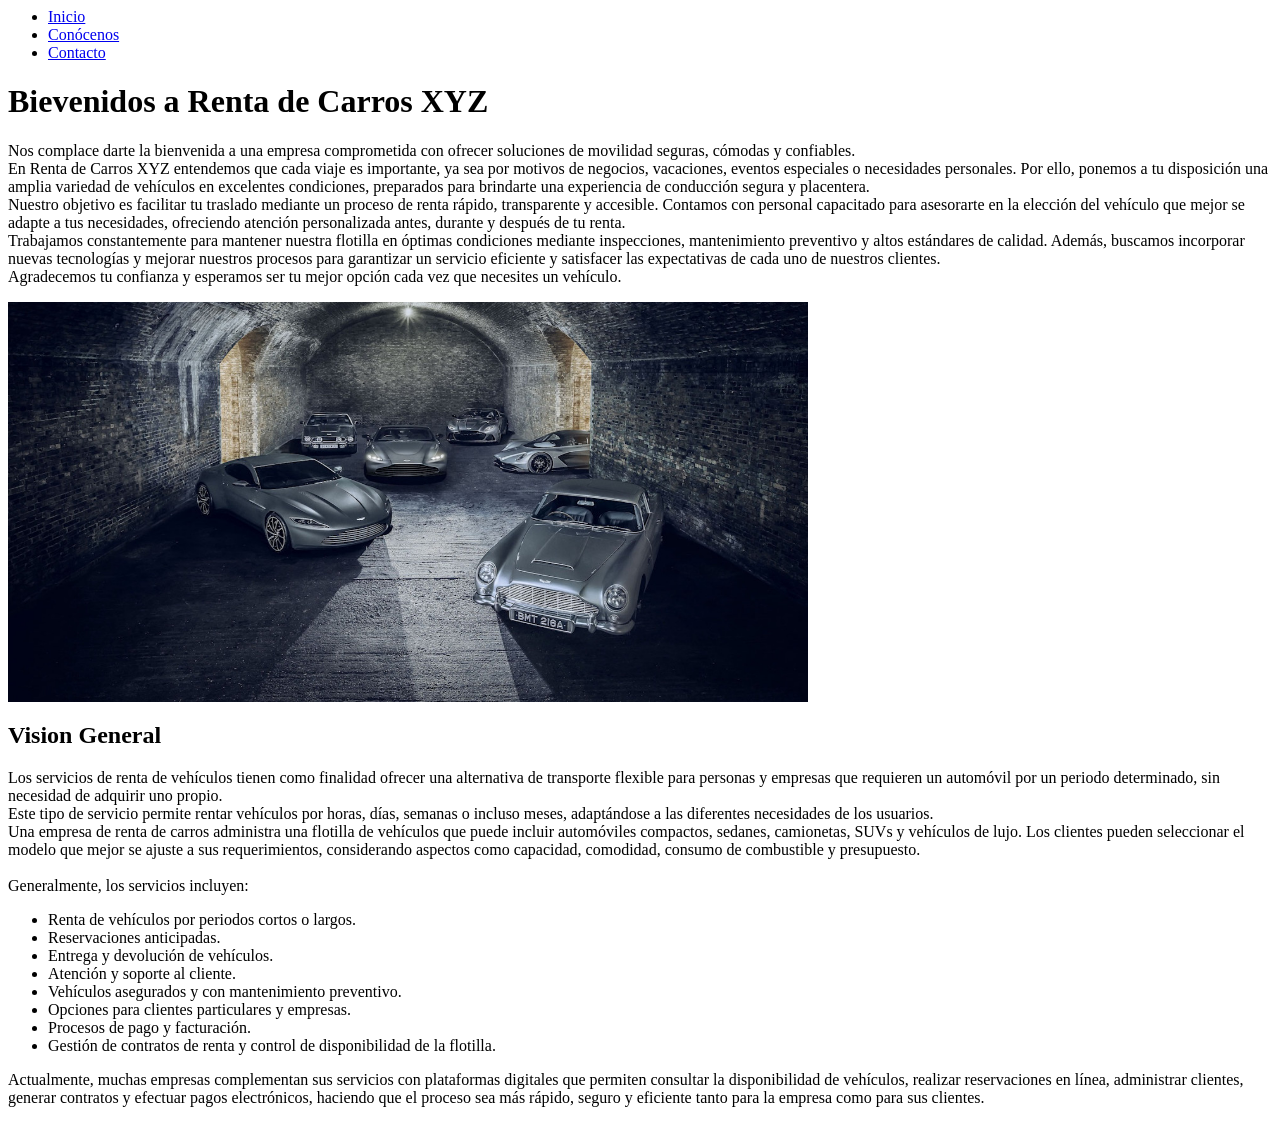
==== index.html @ 8ffe9917 "agregar cambios index" ====
<!DOCTYPE >
<html>
    <header>
        <title>
            Renta de carros XYZ
        </title>
        <nav>
            <ul>
                <li><a href="#">Inicio</a></li>
                <li><a href="conocenos.html">Conócenos</a></li>
                <li><a href="contacto.html">Contacto</a></li>
            </ul>
        </nav>
    </header>
    <body>
        <head>
            <h1>Bievenidos a Renta de Carros XYZ</h1>
            <p>
                Nos complace darte la bienvenida a una empresa comprometida con ofrecer soluciones de movilidad seguras, cómodas y confiables.<br>

En Renta de Carros XYZ entendemos que cada viaje es importante, ya sea por motivos de negocios, vacaciones, eventos especiales o necesidades personales. Por ello, ponemos a tu disposición una amplia variedad de vehículos en excelentes condiciones, preparados para brindarte una experiencia de conducción segura y placentera.<br>

Nuestro objetivo es facilitar tu traslado mediante un proceso de renta rápido, transparente y accesible. Contamos con personal capacitado para asesorarte en la elección del vehículo que mejor se adapte a tus necesidades, ofreciendo atención personalizada antes, durante y después de tu renta.<br>

Trabajamos constantemente para mantener nuestra flotilla en óptimas condiciones mediante inspecciones, mantenimiento preventivo y altos estándares de calidad. Además, buscamos incorporar nuevas tecnologías y mejorar nuestros procesos para garantizar un servicio eficiente y satisfacer las expectativas de cada uno de nuestros clientes.<br>

Agradecemos tu confianza y esperamos ser tu mejor opción cada vez que necesites un vehículo.
            </p>
            <img src="images/index/index_1.jpg" height="400px" width="800px"></img>
        </head>
        <main>
            <section>
                <h2>
                    Vision General
                </h2>
                <p>
                    Los servicios de renta de vehículos tienen como finalidad ofrecer una alternativa de transporte flexible para personas y empresas que requieren un automóvil por un periodo determinado, sin necesidad de adquirir uno propio.<br>

Este tipo de servicio permite rentar vehículos por horas, días, semanas o incluso meses, adaptándose a las diferentes necesidades de los usuarios.<br>

Una empresa de renta de carros administra una flotilla de vehículos que puede incluir automóviles compactos, sedanes, camionetas, SUVs y vehículos de lujo. Los clientes pueden seleccionar el modelo que mejor se ajuste a sus requerimientos, considerando aspectos como capacidad, comodidad, consumo de combustible y presupuesto.<br><br>

Generalmente, los servicios incluyen:

<ul>
<li>Renta de vehículos por periodos cortos o largos.</li>
<li>Reservaciones anticipadas.</li>
<li>Entrega y devolución de vehículos.</li>
<li>Atención y soporte al cliente.</li>
<li>Vehículos asegurados y con mantenimiento preventivo.</li>
<li>Opciones para clientes particulares y empresas.</li>
<li>Procesos de pago y facturación.</li>
<li>Gestión de contratos de renta y control de disponibilidad de la flotilla.</li>
</ul>


Actualmente, muchas empresas complementan sus servicios con plataformas digitales que permiten consultar la disponibilidad de vehículos, realizar reservaciones en línea, administrar clientes, generar contratos y efectuar pagos electrónicos, haciendo que el proceso sea más rápido, seguro y eficiente tanto para la empresa como para sus clientes.
                </p>
            </section>
        </main>
        <footer>

        </footer>
    </body>
</html>
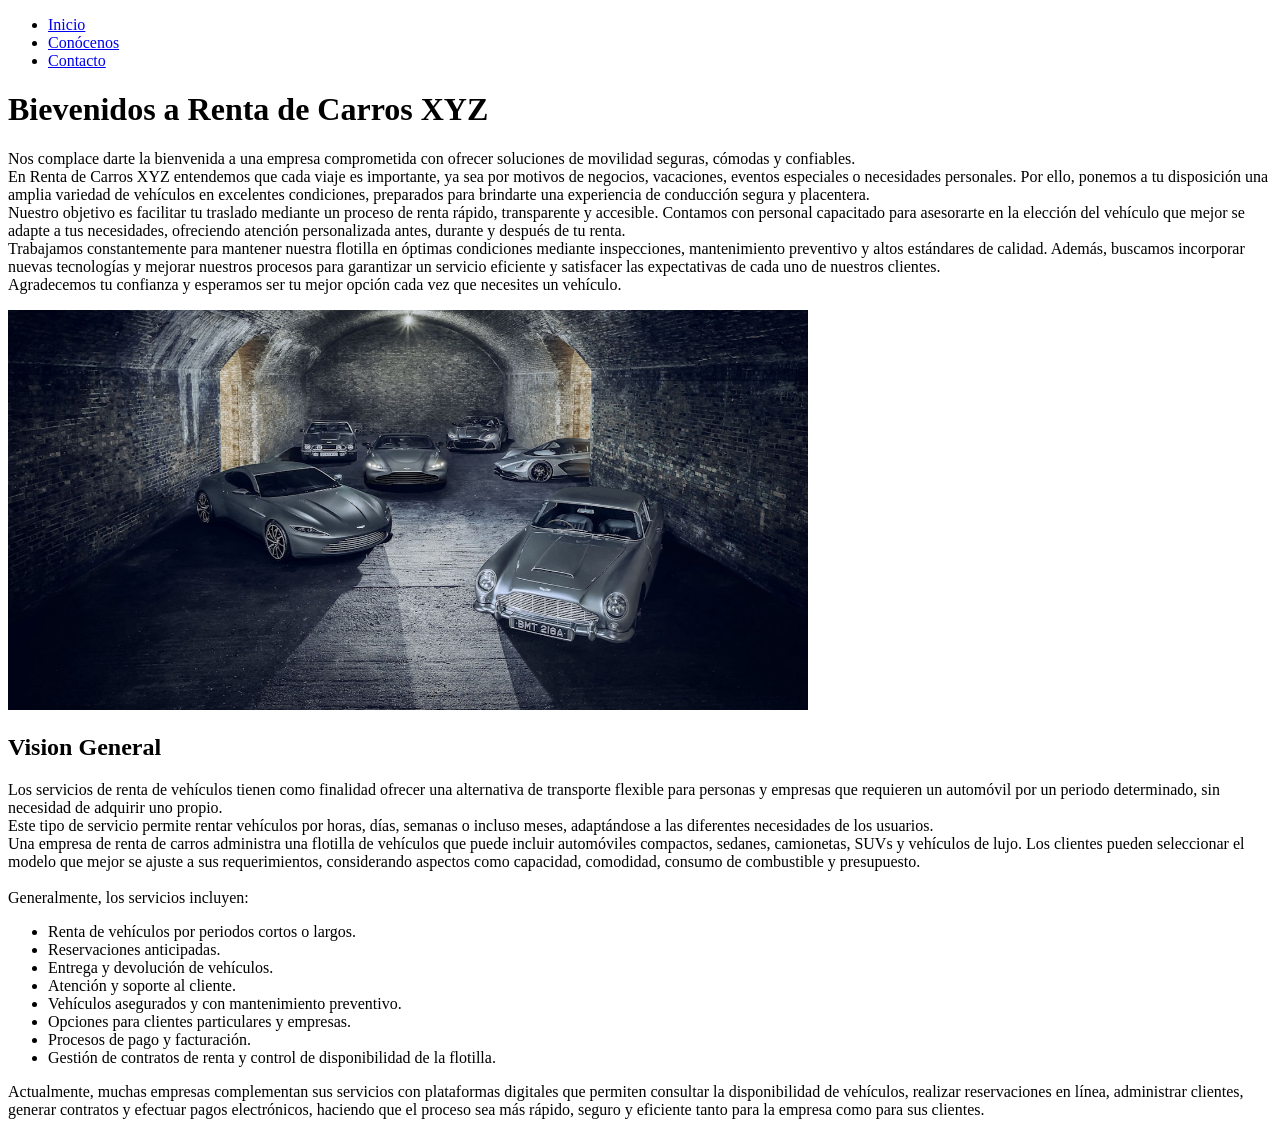
==== commit e339cd51: "agregar cambios finales feature1/U2A1" ====
--- a/index.html
+++ b/index.html
@@ -1,6 +1,7 @@
-<!DOCTYPE >
-<html>
+<!DOCTYPE html>
+<html lang="es">
     <header>
+        <meta charset="UTF-8">
         <title>
             Renta de carros XYZ
         </title>
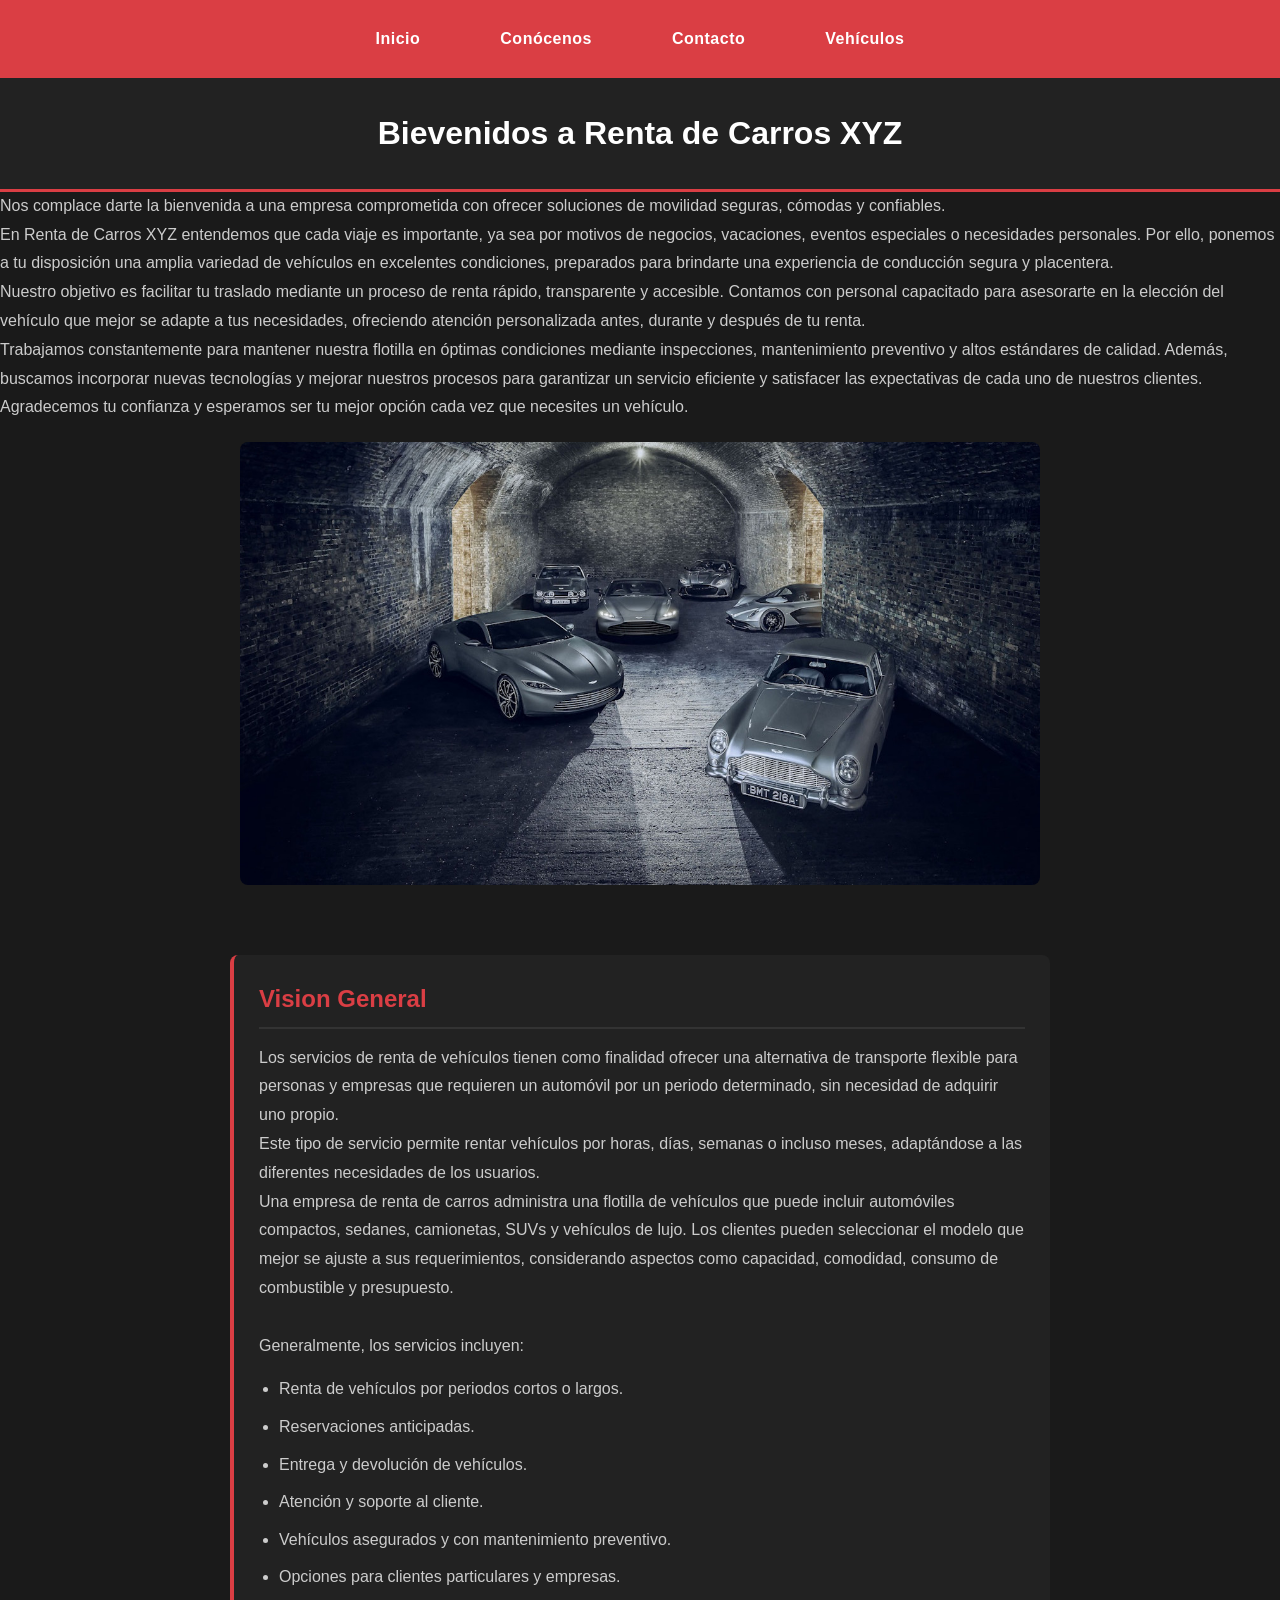
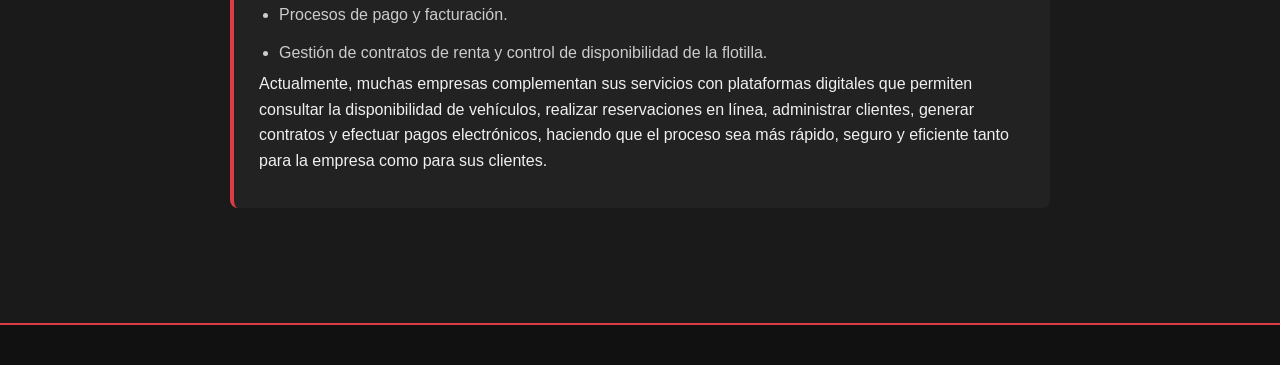
==== commit d6456e39: "Merge pull request #5 from MoisesAntonioBalderasLopez/main agregar cambios de vehiculos" ====
--- a/index.html
+++ b/index.html
@@ -2,6 +2,7 @@
 <html lang="es">
     <header>
         <meta charset="UTF-8">
+        <link rel="stylesheet" href="css/style.css">
         <title>
             Renta de carros XYZ
         </title>
@@ -10,6 +11,7 @@
                 <li><a href="#">Inicio</a></li>
                 <li><a href="conocenos.html">Conócenos</a></li>
                 <li><a href="contacto.html">Contacto</a></li>
+                <li><a href="vehiculos.html">Vehículos</a></li>
             </ul>
         </nav>
     </header>
--- a/css/style.css
+++ b/css/style.css
@@ -0,0 +1,229 @@
+* {
+    margin: 0;
+    padding: 0;
+    box-sizing: border-box;
+}
+
+body {
+    background-color: #1a1a1a;
+    color: #f0f0f0;
+    font-family: 'Segoe UI', Tahoma, Geneva, Verdana, sans-serif;
+    line-height: 1.6;
+}
+
+nav {
+    background-color: #DA3E44;
+    padding: 15px 20px;
+}
+
+ul {
+    padding: 0;
+    margin: 0;
+    display: flex;
+    gap: 40px;
+    justify-content: center;
+    list-style: none;
+}
+
+li {
+    list-style-type: none;
+    padding: 8px 15px;
+}
+
+a {
+    color: white;
+    text-decoration: none;
+    font-weight: bold;
+    letter-spacing: 0.5px;
+    transition: color 0.3s ease;
+}
+
+a:hover {
+    color: #ffcccc;
+}
+
+a:active {
+    color: #ff9999;
+}
+
+h1 {
+    text-align: center;
+    padding: 30px 20px;
+    font-size: 2em;
+    color: #ffffff;
+    background-color: #222222;
+    border-bottom: 3px solid #DA3E44;
+}
+
+h2 {
+    color: #DA3E44;
+    font-size: 1.5em;
+    margin-bottom: 15px;
+    padding-bottom: 8px;
+    border-bottom: 2px solid #333333;
+}
+
+main {
+    max-width: 900px;
+    margin: 0 auto;
+    padding: 40px 30px;
+}
+
+section {
+    margin-bottom: 35px;
+    padding: 25px;
+    background-color: #222222;
+    border-radius: 8px;
+    border-left: 4px solid #DA3E44;
+}
+
+p {
+    color: #cccccc;
+    line-height: 1.8;
+    margin-bottom: 10px;
+}
+
+section ul {
+    display: block;
+    padding-left: 20px;
+    margin-top: 10px;
+}
+
+section li {
+    padding: 6px 0;
+    color: #cccccc;
+    list-style-type: disc;
+}
+
+img {
+    display: block;
+    margin: 20px auto;
+    max-width: 100%;
+    height: auto;
+    border-radius: 8px;
+}
+
+strong {
+    color: #ffffff;
+}
+
+footer {
+    background-color: #111111;
+    padding: 20px;
+    text-align: center;
+    border-top: 2px solid #DA3E44;
+    margin-top: 30px;
+}
+
+fieldset {
+    border: 1px solid #444444;
+    border-radius: 8px;
+    padding: 25px;
+    background-color: #2a2a2a;
+}
+
+label {
+    color: #f0f0f0;
+    font-weight: bold;
+    font-size: 0.95em;
+}
+
+input,
+textarea {
+    width: 100%;
+    max-width: 450px;
+    padding: 12px 15px;
+    margin-top: 8px;
+    border: 1px solid #555555;
+    border-radius: 6px;
+    background-color: #333333;
+    color: #f0f0f0;
+    font-family: inherit;
+    font-size: 1em;
+    transition: border-color 0.3s ease;
+}
+
+input:focus,
+textarea:focus {
+    outline: none;
+    border-color: #DA3E44;
+}
+
+textarea {
+    min-height: 120px;
+    resize: vertical;
+}
+
+button {
+    background-color: #DA3E44;
+    color: white;
+    padding: 12px 30px;
+    border: none;
+    border-radius: 6px;
+    cursor: pointer;
+    font-weight: bold;
+    font-size: 1em;
+    margin-top: 15px;
+    transition: background-color 0.3s ease;
+}
+
+button:hover {
+    background-color: #c0353a;
+}
+
+form div {
+    margin-bottom: 15px;
+}
+
+@media (max-width: 768px) {
+    ul {
+        flex-direction: column;
+        gap: 5px;
+        align-items: center;
+    }
+
+    li {
+        padding: 6px 10px;
+    }
+
+    h1 {
+        font-size: 1.5em;
+        padding: 20px 15px;
+    }
+
+    h2 {
+        font-size: 1.2em;
+    }
+
+    main {
+        padding: 20px 15px;
+    }
+
+    section {
+        padding: 15px;
+        margin-bottom: 20px;
+    }
+
+    input,
+    textarea {
+        max-width: 100%;
+    }
+
+    fieldset {
+        padding: 15px;
+    }
+}
+
+@media (min-width: 769px) {
+    nav {
+        padding: 18px 40px;
+    }
+
+    ul {
+        gap: 50px;
+    }
+
+    main {
+        padding: 50px 40px;
+    }
+}
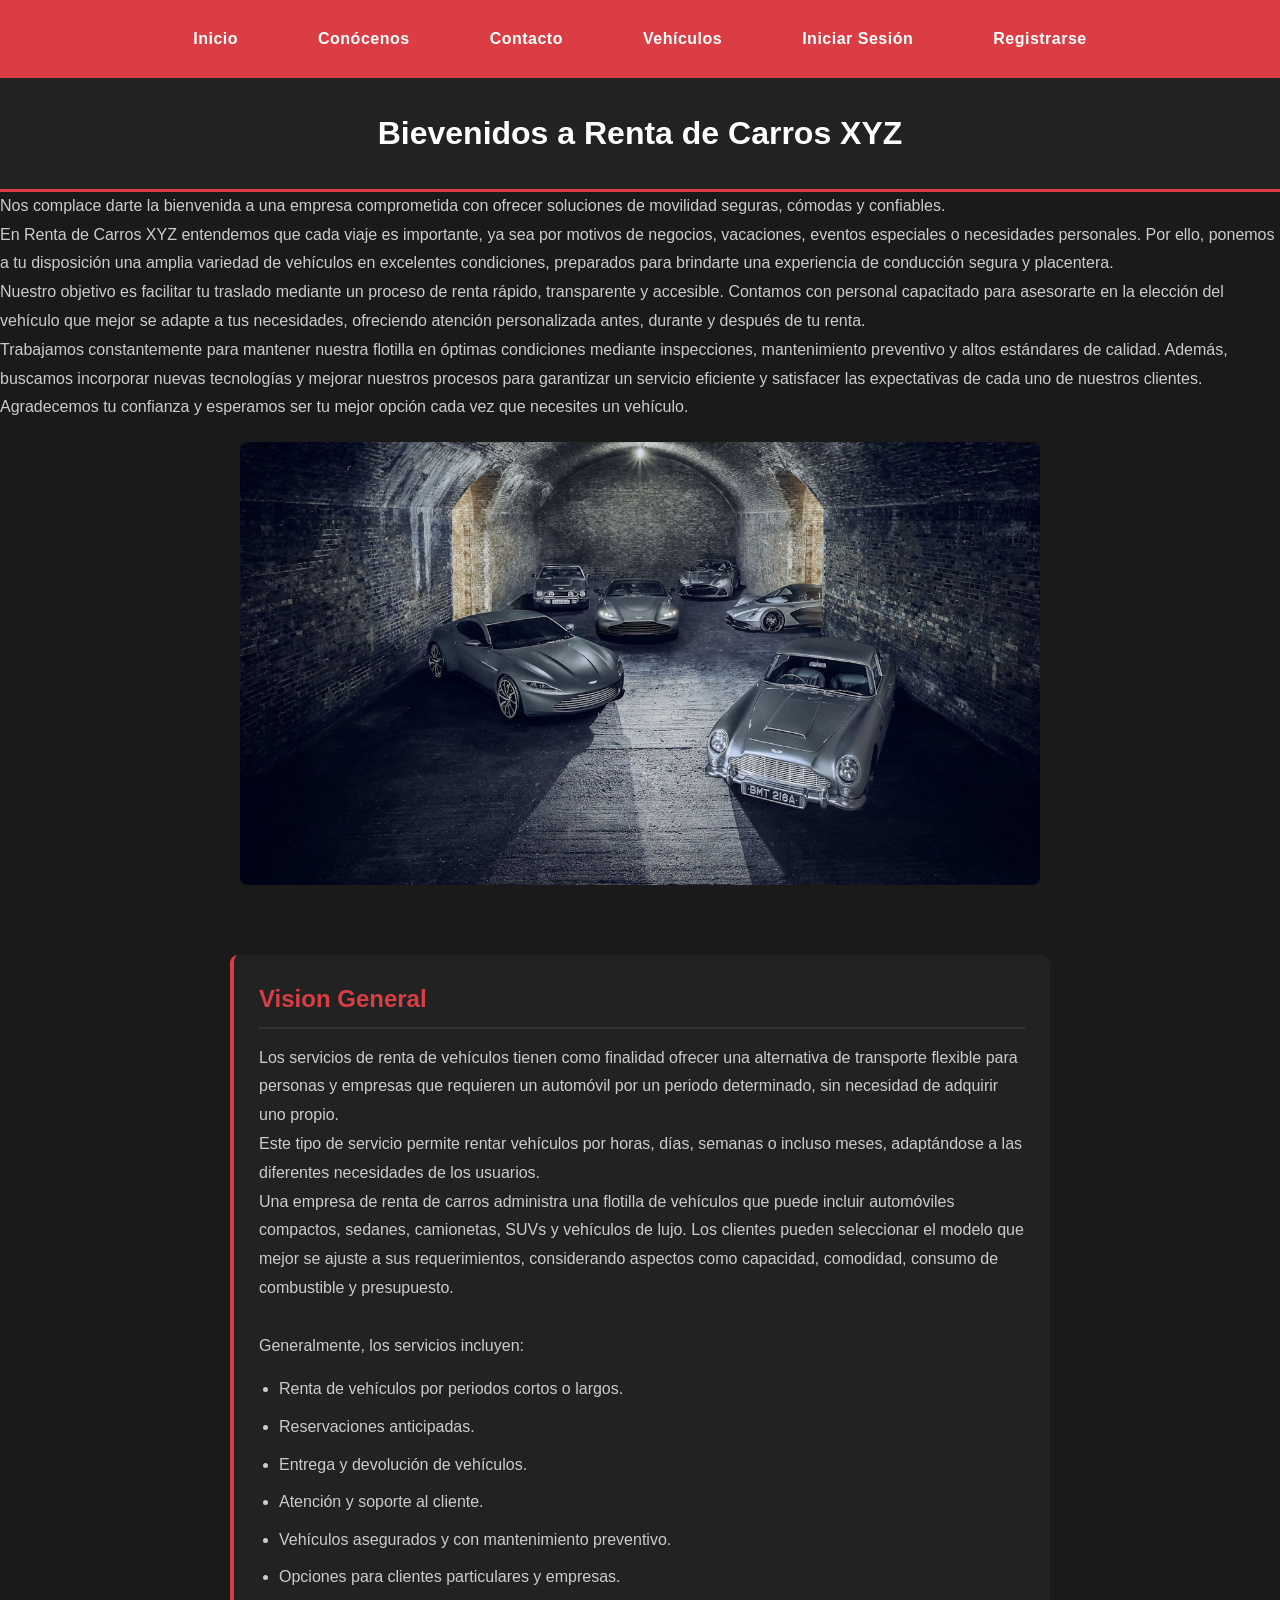
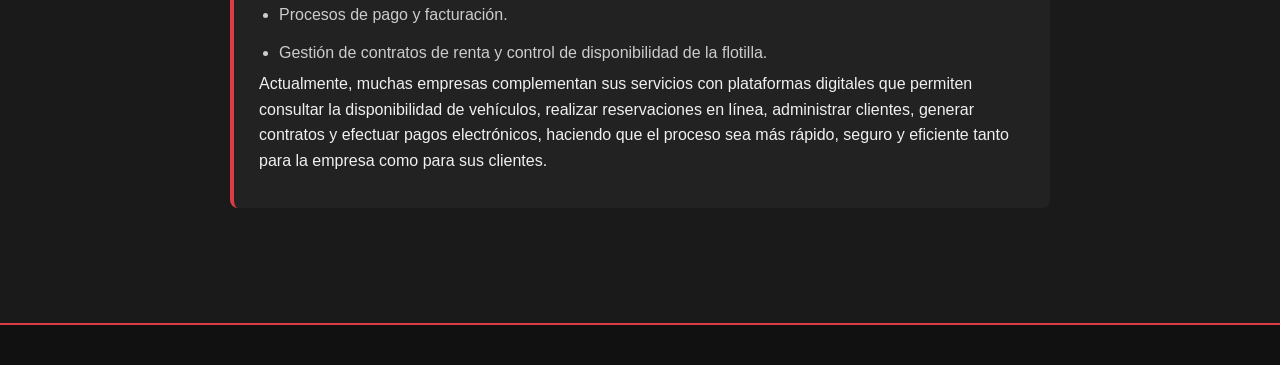
==== commit 75878bca: "Merge pull request #6 from MoisesAntonioBalderasLopez/main agregar cambios login y registro" ====
--- a/index.html
+++ b/index.html
@@ -12,6 +12,8 @@
                 <li><a href="conocenos.html">Conócenos</a></li>
                 <li><a href="contacto.html">Contacto</a></li>
                 <li><a href="vehiculos.html">Vehículos</a></li>
+                <li><a href="login.php">Iniciar Sesión</a></li>
+                <li><a href="registro.php">Registrarse</a></li>
             </ul>
         </nav>
     </header>
--- a/css/style.css
+++ b/css/style.css
@@ -226,4 +226,22 @@
     main {
         padding: 50px 40px;
     }
+}
+
+.mensaje-error {
+    color: #ff6b6b;
+    background-color: #2a1a1a;
+    border: 1px solid #DA3E44;
+    border-radius: 6px;
+    padding: 12px 15px;
+    margin-bottom: 15px;
+}
+
+.mensaje-exito {
+    color: #6bff6b;
+    background-color: #1a2a1a;
+    border: 1px solid #4CAF50;
+    border-radius: 6px;
+    padding: 12px 15px;
+    margin-bottom: 15px;
 }
